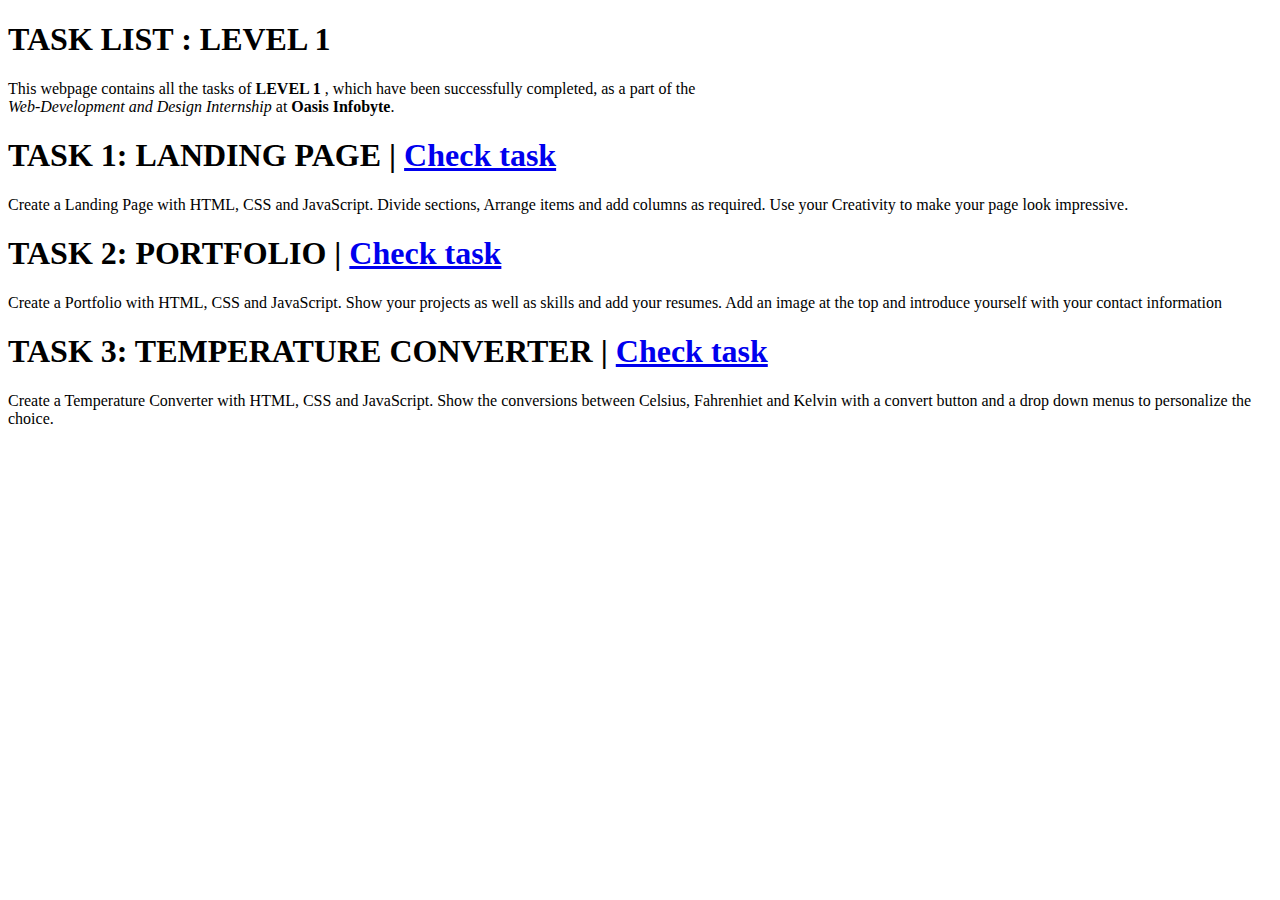
==== index.html @ 9aebc254 "Add files via upload" ====
<!DOCTYPE html>
<html lang="en">
<head>
    <meta charset="UTF-8">
    <meta http-equiv="X-UA-Compatible" content="IE=edge">
    <meta name="viewport" content="width=device-width, initial-scale=1.0">
    <title>OIBGRIP TASKS</title>
    <link rel="stylesheet" href="../OIB_AS/style.css">
</head>
<body>
    <section class="heading">
            <h1 id="hword">TASK LIST : LEVEL 1</h1>
    </section>
    <section class="intro">
        <p>This webpage contains all the tasks of <b>LEVEL 1</b> , which have been successfully completed, as a part of the <EM><br>Web-Development and Design Internship</EM> at <B>Oasis Infobyte</B>.</p>
    </section>
    <section class="the-tasks">
        <div class="task1">
            <div class="title">
                <h1>TASK 1: LANDING PAGE | <span class="btn"><a href="TASK1/LP.html" class="ac">Check task</a> </span></h1>
            </div>
            <div class="para">
                <p>
                    Create a Landing Page with HTML, CSS and JavaScript. Divide sections, Arrange items and add columns as required. Use your Creativity to make your page look impressive.
                </p>
            </div>
        </div>
        <div class="task1">
            <div class="title">
                <h1>TASK 2: PORTFOLIO | <span class="btn"><a href="TASK2/PF.html" class="ac">Check task</a> </span></h1>
            </div>
            <div class="para">
                <p>
                    Create a Portfolio with HTML, CSS and JavaScript. Show your projects as well as skills and add your resumes. Add an image at the top and introduce yourself with your contact information
                </p>
            </div>
        </div>
        <div class="task1">
            <div class="title">
                <h1>TASK 3: TEMPERATURE CONVERTER | <span class="btn"><a href="TASK3/TC.html" class="ac">Check task</a> </span></h1>
            </div>
            <div class="para">
                <p>
                    Create a Temperature Converter with HTML, CSS and JavaScript. Show the conversions between Celsius, Fahrenhiet and Kelvin with a convert button and a drop down menus to personalize the choice.
                </p>
            </div>
        </div>
    </section>
</body>
</html>
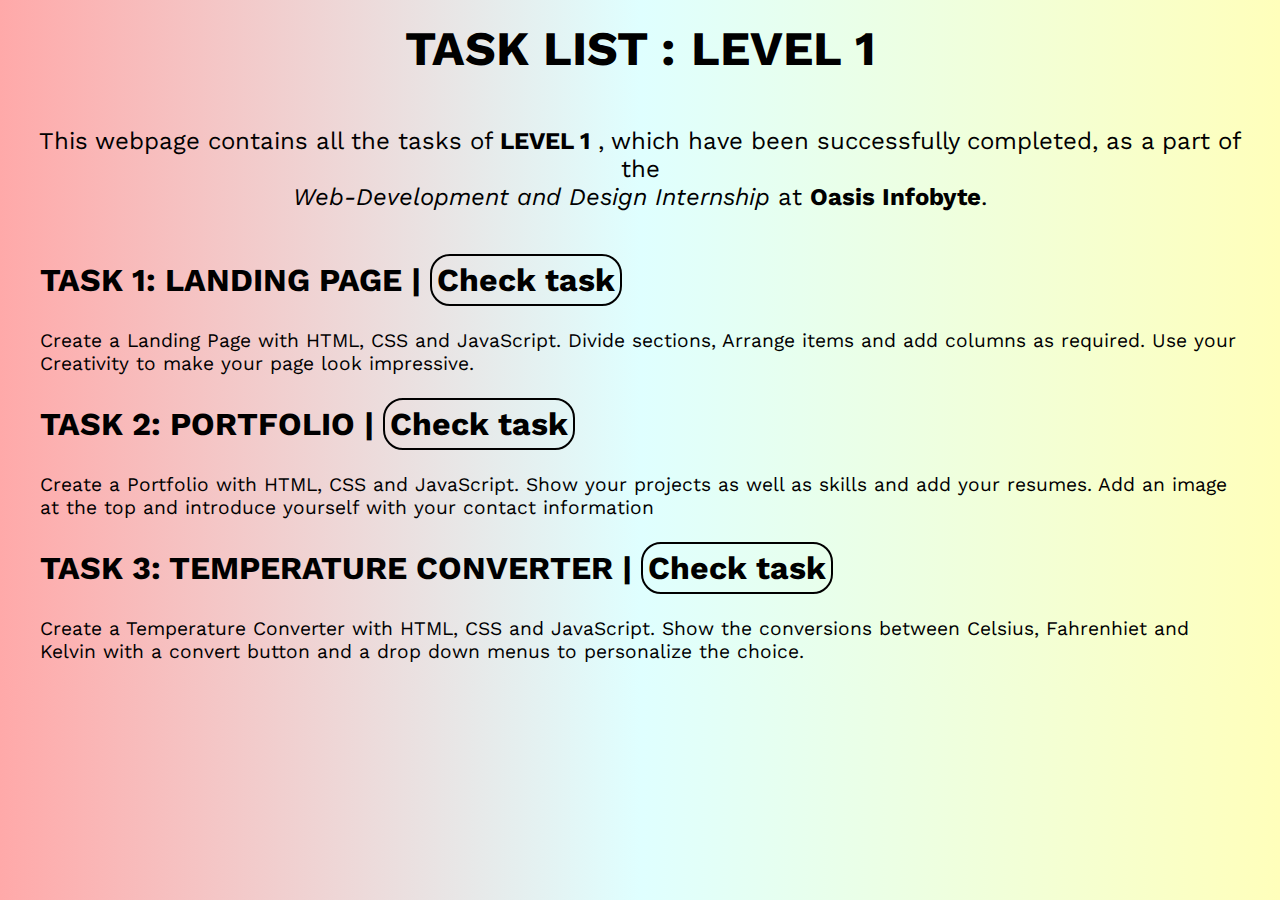
==== commit d9652f29: "Update index.html" ====
--- a/index.html
+++ b/index.html
@@ -5,7 +5,7 @@
     <meta http-equiv="X-UA-Compatible" content="IE=edge">
     <meta name="viewport" content="width=device-width, initial-scale=1.0">
     <title>OIBGRIP TASKS</title>
-    <link rel="stylesheet" href="../OIB_AS/style.css">
+    <link rel="stylesheet" href="style.css">
 </head>
 <body>
     <section class="heading">
@@ -47,4 +47,4 @@
         </div>
     </section>
 </body>
-</html>+</html>
--- a/style.css
+++ b/style.css
@@ -0,0 +1,56 @@
+@import url('https://fonts.googleapis.com/css2?family=Work+Sans:wght@300;400;500;600&display=swap');
+
+*{
+    margin: 0;
+    padding: 0;
+    font-family: 'Work Sans', sans-serif;
+}
+
+body{
+    background: linear-gradient(90deg,#ffa9a9,#dfffff,#ffffbb);
+}
+.heading{
+    text-align: center;
+    padding: 20px;
+    font-size: x-large;
+}
+
+.intro{
+    text-align: center;
+    padding: 30px 20px;
+    font-size: x-large;
+}
+
+.title{
+    margin: 10px 30px;
+    padding: 10px;
+}
+
+.para{
+    margin: 10px 30px;
+    padding: 10px;
+}
+
+.btn{
+    border: 2px solid rgb(0, 0, 0);
+    border-radius: 20px;
+    padding: 5px;
+}
+
+.ac{
+    color: black;
+    text-decoration: none;
+}
+.ac:hover{
+    color: #f94545;
+}
+
+.para{
+    font-size: larger;
+}
+
+.backlink{
+    padding: 5px 20px;
+    font-size: medium;
+}
+
